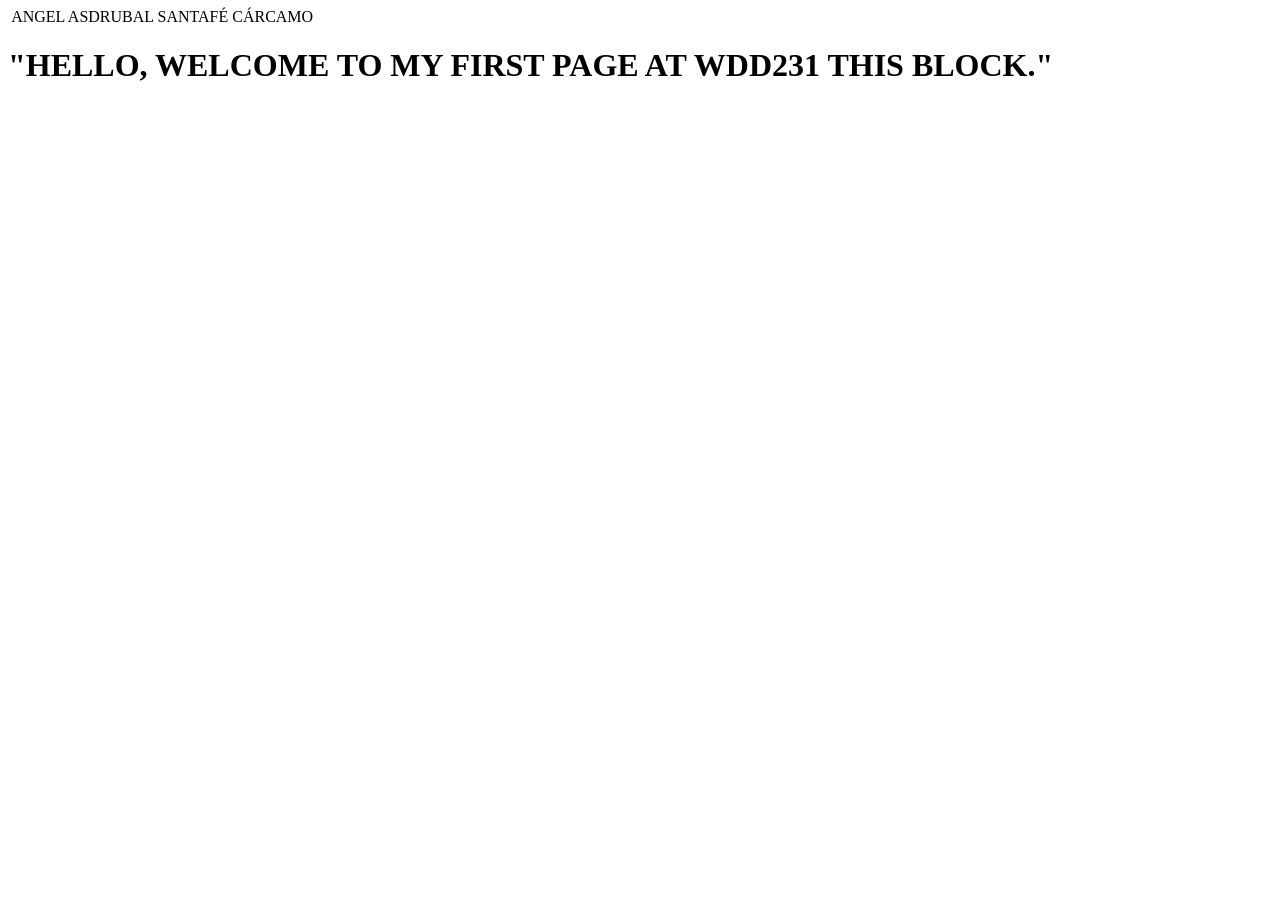
==== index.html @ 03a3fd73 "files created to give sense to the home page activity creation. angel1" ====
<!DOCTYPE html>
<html lang="en-US">
<head>
    <meta charset="UTF-8">
    <meta name="viewport" content="width=device-width, initial-scale=1.0">
    <meta name="description" content="">
    <meta name="author" content="">
    <title>Document</title>
</head>
<body>
    <header>
        <img src="" alt="">
        <span>
            ANGEL ASDRUBAL SANTAFÉ CÁRCAMO
        </span>
        <nav>
            
        </nav>
    </header>
    <main>
        <h1>"HELLO, WELCOME TO MY FIRST PAGE AT WDD231 THIS BLOCK."</h1>
    </main>
    <footer>

    </footer>
</body>
</html>
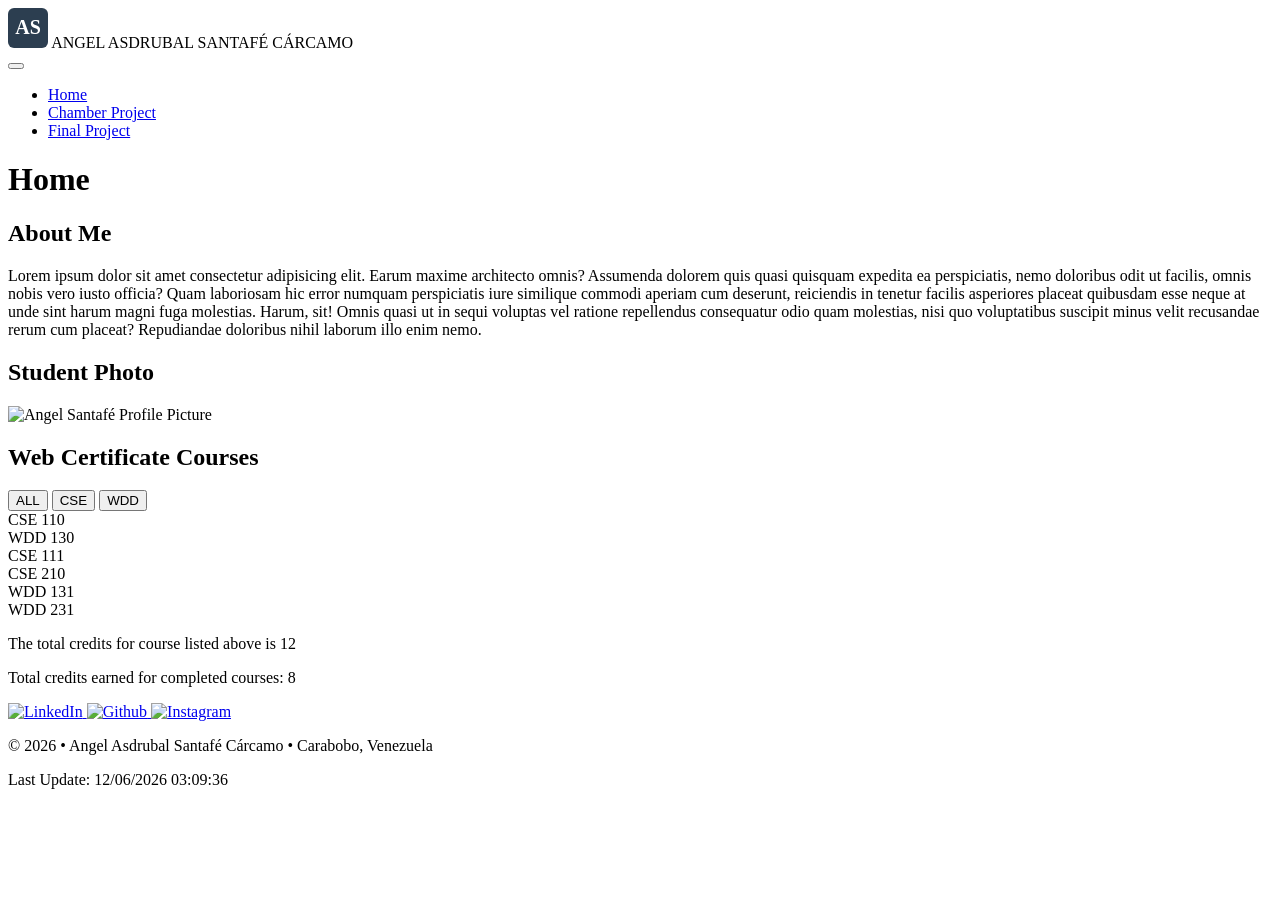
==== commit 6ae116d9: "index and JS files functioning finally" ====
--- a/index.html
+++ b/index.html
@@ -3,25 +3,87 @@
 <head>
     <meta charset="UTF-8">
     <meta name="viewport" content="width=device-width, initial-scale=1.0">
-    <meta name="description" content="">
-    <meta name="author" content="">
-    <title>Document</title>
+    <meta name="description" content="Course Home Page wdd231">
+    <meta name="author" content="Angel Asdrubal Santafé Cárcamo">
+    <title>Course Home Page WDD231 - Angel Santafé</title>
+
+    <!-- Fonts -->
+    <link rel="preconnect" href="https://fonts.googleapis.com">
+    <link rel="preconnect" href="https://fonts.gstatic.com" crossorigin>
+    <link href="https://fonts.googleapis.com/css2?family=Roboto:wght@400;700&display=swap" rel="stylesheet">
+
+    <!-- Styles -->
+    <link rel="stylesheet" href="styles/small.css">
+    <link rel="stylesheet" href="styles/larger.css">
+
+    <!-- Scripts -->
+    <script src="scripts/navigation.js" defer></script>
+    <script src="scripts/dates.js" defer></script>
+    <script src="scripts/course.js" defer></script>
 </head>
 <body>
     <header>
-        <img src="" alt="">
-        <span>
-            ANGEL ASDRUBAL SANTAFÉ CÁRCAMO
-        </span>
-        <nav>
-            
+        <div class="logo-container">
+            <svg class="logo-svg" viewbox="0 0 100 100" width="40" height="40" aria-hidden="true">
+                <rect width="100" height="100" rx="15" fill="#2c3e50" />
+                <text x="50" y="65" font-size="50" fill="#ffffff" text-anchor="middle" font-weight="bold">AS</text>
+            </svg>
+            <span>ANGEL ASDRUBAL SANTAFÉ CÁRCAMO</span>
+        </div>
+        <button id="menu-button" aria-label="Toggle Navigation Menu"></button>
+        <nav id="primary-nav">
+            <ul>
+                <li class="active"><a href="#">Home</a></li>
+                <li><a href="#">Chamber Project</a></li>
+                <li><a href="#">Final Project</a></li>
+            </ul>            
         </nav>
     </header>
     <main>
-        <h1>"HELLO, WELCOME TO MY FIRST PAGE AT WDD231 THIS BLOCK."</h1>
+        <h1>Home</h1>
+        <div class="student-info">
+            <section class="about-me card">
+                <h2>About Me</h2>
+                <p>Lorem ipsum dolor sit amet consectetur adipisicing elit. Earum maxime architecto omnis? Assumenda dolorem quis quasi quisquam expedita ea perspiciatis, nemo doloribus odit ut facilis, omnis nobis vero iusto officia?
+                Quam laboriosam hic error numquam perspiciatis iure similique commodi aperiam cum deserunt, reiciendis in tenetur facilis asperiores placeat quibusdam esse neque at unde sint harum magni fuga molestias. Harum, sit!
+                Omnis quasi ut in sequi voluptas vel ratione repellendus consequatur odio quam molestias, nisi quo voluptatibus suscipit minus velit recusandae rerum cum placeat? Repudiandae doloribus nihil laborum illo enim nemo.
+                </p>
+            </section>
+            <section class="photo card">
+                <h2>Student Photo</h2>
+                <div class="photo-placeholder">
+                    <img src="images/profile.webp" alt="Angel Santafé Profile Picture" width="250" height="250" loading="lazy">
+                </div>
+            </section>
+        </div>
+        <section class="courses-interactive card">
+            <h2>Web Certificate Courses</h2>
+            <div class="filter-buttons">
+                <button id="all-btn" class="btn active">ALL</button>
+                <button id="cse-btn" class="btn">CSE</button>
+                <button id="wdd-btn" class="btn">WDD</button>
+            </div>
+            <div id="course-container" class="course-grid">
+                <!--Container dinamically filled with JS to display the courses.-->
+            </div>
+            <p id="credits-total" class="credits-info"></p>
+            <p id="credits-completed" class="credits-info"></p>
+        </section>
     </main>
     <footer>
-
+        <div class="social-media-links">
+            <a href="https://www.linkedin.com/in/angel-santafe-27b746205/" target="_blank" rel="noopener noreferrer" aria-label="LinkedIn">
+                <img src="images/linkedIn.svg" alt="LinkedIn">
+            </a>
+            <a href="https://github.com/angelsan20/" target="_blank" rel="noopener noreferrer" aria-label="Github">
+                <img src="images/github.svg" alt="Github">
+            </a>
+            <a href="https://www.instagram.com/angelsantafe20/" target="_blank" rel="noopener noreferrer" aria-label="Instagram">
+                <img src="images/instagram.svg" alt="Instagram">
+            </a>
+        </div>
+        <p>&copy; <span id="currentyear"><!--Dinamically filled with JS.--></span> &bull; Angel Asdrubal Santafé Cárcamo &bull; Carabobo, Venezuela</p>
+        <p id="lastModified"><!--Dinamically filled with JS.--></p>
     </footer>
 </body>
 </html>
--- a/styles/larger.css
+++ b/styles/larger.css
@@ -0,0 +1 @@
+/*Contains Media Query to define the screen method of view.*/
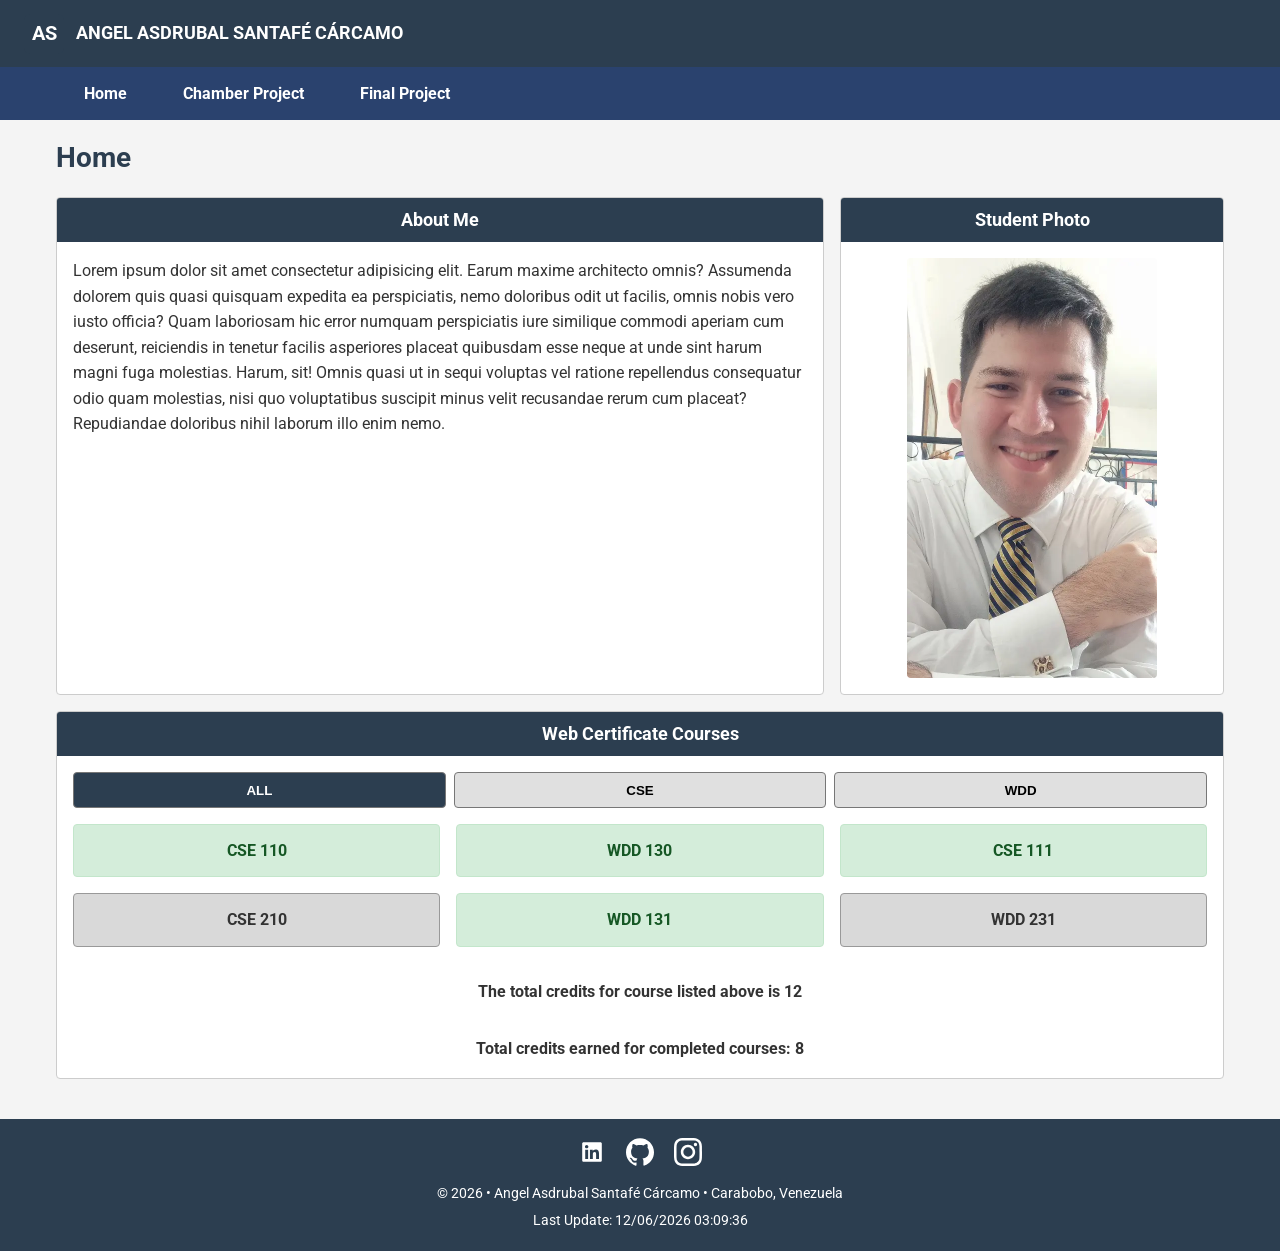
==== commit fd5f0284: "little correction in the html file and finally the styles documents clean of garbage tags and with f" ====
--- a/index.html
+++ b/index.html
@@ -24,7 +24,7 @@
 <body>
     <header>
         <div class="logo-container">
-            <svg class="logo-svg" viewbox="0 0 100 100" width="40" height="40" aria-hidden="true">
+            <svg class="logo-svg" viewBox="0 0 100 100" width="40" height="40" aria-hidden="true">
                 <rect width="100" height="100" rx="15" fill="#2c3e50" />
                 <text x="50" y="65" font-size="50" fill="#ffffff" text-anchor="middle" font-weight="bold">AS</text>
             </svg>
--- a/styles/small.css
+++ b/styles/small.css
@@ -0,0 +1,237 @@
+* {
+    box-sizing: border-box;
+    margin: 0;
+    padding: 0;
+}
+
+body {
+    font-family: 'Roboto', sans-serif;
+    color: #333333;
+    background-color: #f4f4f4;
+    line-height: 1.6;
+    min-width: 320px;
+}
+
+header {
+    background-color: #2c3e50;
+    color: #ffffff;
+    display: flex;
+    flex-wrap: wrap;
+    justify-content: space-between;
+    align-items: center;
+    padding: 0.75rem 1rem;
+}
+
+header .logo-container {
+    display: flex;
+    align-items: center;
+    gap: 0.75rem;
+}
+
+header img, header svg {
+    display: block;
+    border-radius: 4px;
+    object-fit: contain;
+}
+
+header span {
+    font-size: 1.15rem;
+    font-weight: bold;
+    color: #ffffff;
+    line-height: 1;
+}
+
+#menu-button {
+    background: none;
+    border: none;
+    font-size: 1.8rem;
+    cursor: pointer;
+    color: #ffffff;
+    padding: 0.2rem 0.5rem;
+    line-height: 1;
+}
+
+#menu-button::before {
+    content: "☰";
+}
+
+#menu-button.open::before {
+    content: "❌";
+}
+
+header nav {
+    display: none;
+    width: 100%;
+    background-color: #1a252f;
+    margin-top: 0.75rem;
+}
+
+header nav.open {
+    display: block;
+}
+
+header nav ul {
+    list-style: none;
+    padding: 0;
+    margin: 0;
+    display: flex;
+    flex-direction: column;
+}
+
+header nav a {
+    display: block;
+    color: #ffffff;
+    text-decoration: none;
+    padding: 1rem;
+    font-weight: bold;
+    border-bottom: 1px solid #2c3e50;
+    transition: background-color 0.2s ease;
+}
+
+header nav a:hover {
+    background-color: #34495e;
+}
+
+main {
+    padding: 1rem;
+    max-width: 1200px;
+    margin: 0 auto;
+}
+
+main h1 {
+    margin-bottom: 1rem;
+    font-size: 1.75rem;
+    color: #2c3e50;
+}
+
+.student-info {
+    display: flex;
+    flex-direction: column;
+    gap: 1rem;
+    margin-bottom: 1rem;
+}
+
+.card {
+    background-color: #ffffff;
+    border: 1px solid #cccccc;
+    border-radius: 4px;
+    overflow: hidden;
+}
+
+.card h2 {
+    background-color: #2c3e50;
+    color: #ffffff;
+    padding: 0.5rem 1rem;
+    font-size: 1.1rem;
+    text-align: center;
+}
+
+.card p {
+    padding: 1rem;
+}
+
+.photo-placeholder {
+    display: flex;
+    justify-content: center;
+    align-items: center;
+    padding: 1rem;
+}
+
+.photo-placeholder img {
+    max-width: 100%;
+    height: auto;
+    border-radius: 4px;
+}
+
+.filter-buttons {
+    display: flex;
+    justify-content: space-around;
+    padding: 1rem;
+    gap: 0.5rem;
+}
+
+.btn {
+    flex: 1;
+    padding: 0.6rem;
+    border: 1px solid #777777;
+    background-color: #e0e0e0;
+    cursor: pointer;
+    font-weight: bold;
+    border-radius: 4px;
+    transition: background-color 0.3s ease, color 0.3s ease;
+}
+
+.btn:hover, 
+.btn.active {
+    background-color: #2c3e50;
+    color: #ffffff;
+}
+
+.course-grid {
+    display: grid;
+    grid-template-columns: 1fr;
+    gap: 0.75rem;
+    padding: 0 1rem 1rem 1rem;
+}
+
+.course-card {
+    background-color: #d9d9d9;
+    border: 1px solid #999999;
+    padding: 0.8rem;
+    text-align: center;
+    border-radius: 4px;
+    font-weight: bold;
+}
+
+.course-card.completed {
+    background-color: #d4edda;
+    border-color: #c3e6cb;
+    color: #155724;
+}
+
+.credits-info {
+    text-align: center;
+    font-weight: bold;
+    padding: 0.25rem 1rem 0.5rem 1rem;
+}
+
+footer {
+    background-color: #2c3e50;
+    color: #ffffff;
+    text-align: center;
+    padding: 1.2rem 1rem;
+    margin-top: 1.5rem;
+}
+
+footer p {
+    font-size: 0.9rem;
+    margin-top: 0.25rem;
+}
+
+.social-media-links {
+    display: flex;
+    justify-content: center;
+    align-items: center;
+    gap: 1.25rem;
+    margin-bottom: 1rem;
+}
+
+.social-media-links a {
+    display: inline-flex;
+    align-items: center;
+    justify-content: center;
+    transition: transform 0.2s ease;
+}
+
+.social-media-links img {
+    width: 28px;
+    height: 28px;
+    object-fit: contain;
+    filter: brightness(0) invert(1);
+    transition: opacity 0.2s ease, transform 0.2s ease;
+}
+
+.social-media-links a:hover img {
+    opacity: 0.8;
+    transform: translateY(-2px);
+}
--- a/styles/larger.css
+++ b/styles/larger.css
@@ -1 +1,52 @@
-/*Contains Media Query to define the screen method of view.*/+@media screen and (min-width: 768px) {
+    #menu-button {
+        display: none;
+    }
+
+    header {
+        padding: 0.85rem 0 0 0;
+    }
+
+    header .logo-container {
+        padding: 0 1.5rem 0.85rem 1.5rem;
+    }
+
+    header nav {
+        display: block;
+        width: 100%;
+        background-color: #2a426e;
+        margin-top: 0;
+    }
+
+    header nav ul {
+        display: flex;
+        flex-direction: row;
+        justify-content: flex-start;
+        max-width: 1200px;
+        margin: 0 auto;
+        padding: 0 1rem;
+    }
+
+    header nav a {
+        border-bottom: none;
+        padding: 0.85rem 1.75rem;
+        font-size: 1rem;
+        background-color: transparent;
+    }
+
+    header nav a:hover {
+        background-color: #7598bb;
+    }
+
+    .student-info {
+        display: grid;
+        grid-template-columns: 2fr 1fr;
+        gap: 1rem;
+    }
+
+    .course-grid {
+        display: grid;
+        grid-template-columns: repeat(3, 1fr);
+        gap: 1rem;
+    }
+}
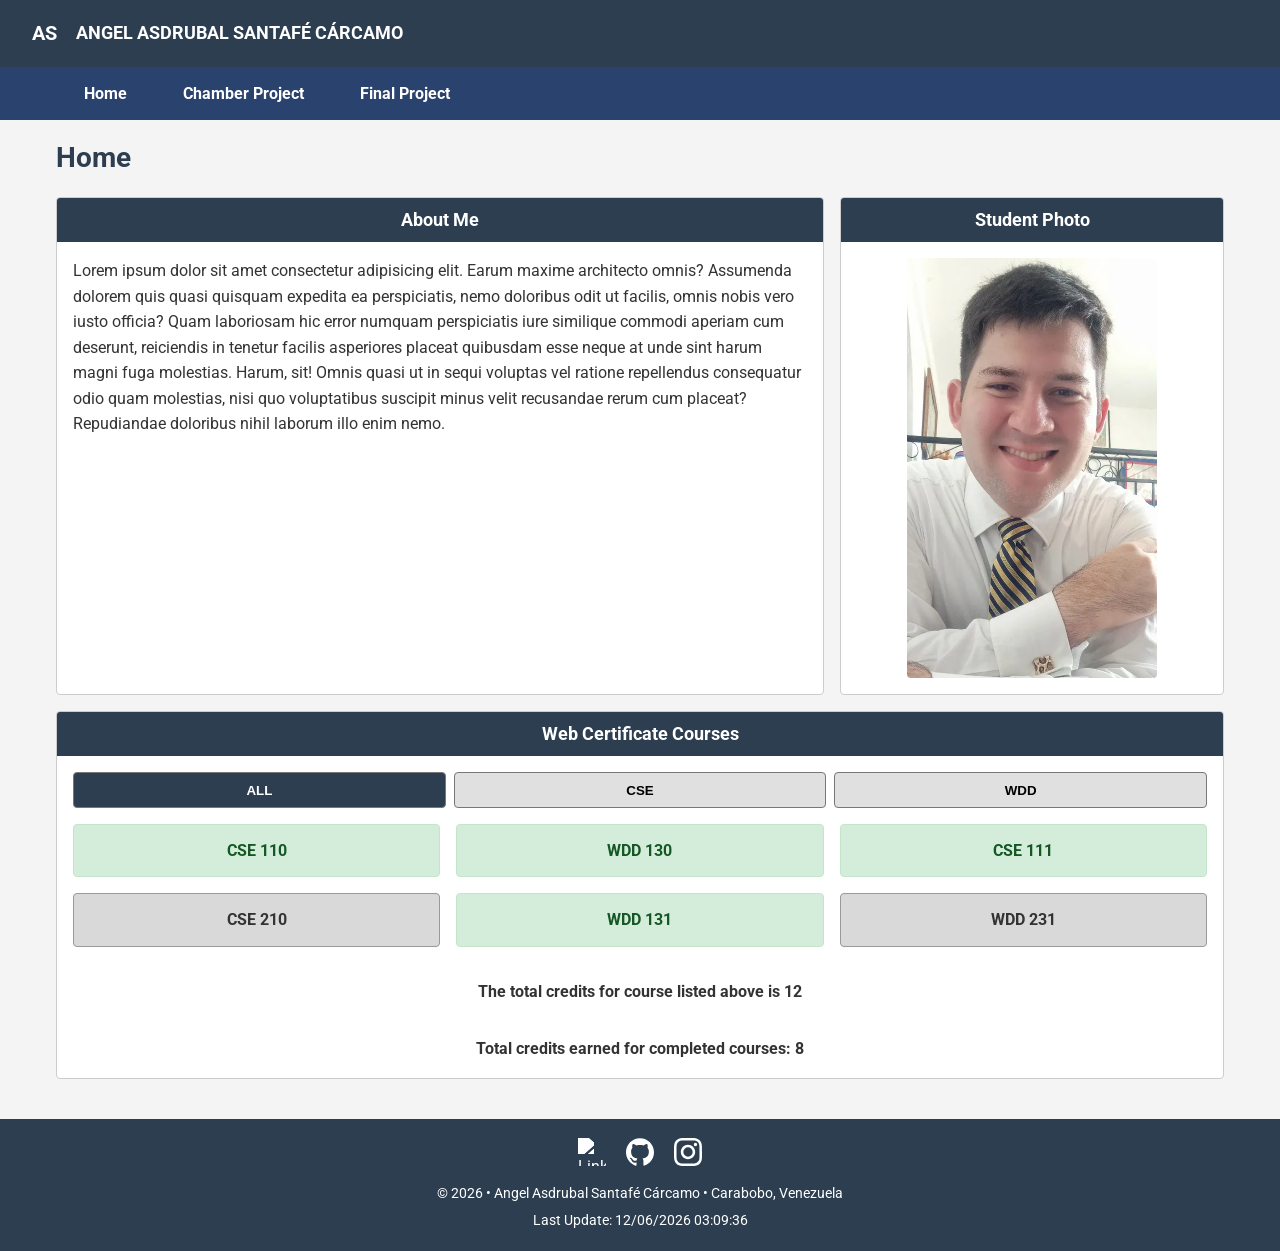
==== commit aee39401: "letter case correction after use the audit tool" ====
--- a/index.html
+++ b/index.html
@@ -73,7 +73,7 @@
     <footer>
         <div class="social-media-links">
             <a href="https://www.linkedin.com/in/angel-santafe-27b746205/" target="_blank" rel="noopener noreferrer" aria-label="LinkedIn">
-                <img src="images/linkedIn.svg" alt="LinkedIn">
+                <img src="images/linkedin.svg" alt="LinkedIn">
             </a>
             <a href="https://github.com/angelsan20/" target="_blank" rel="noopener noreferrer" aria-label="Github">
                 <img src="images/github.svg" alt="Github">
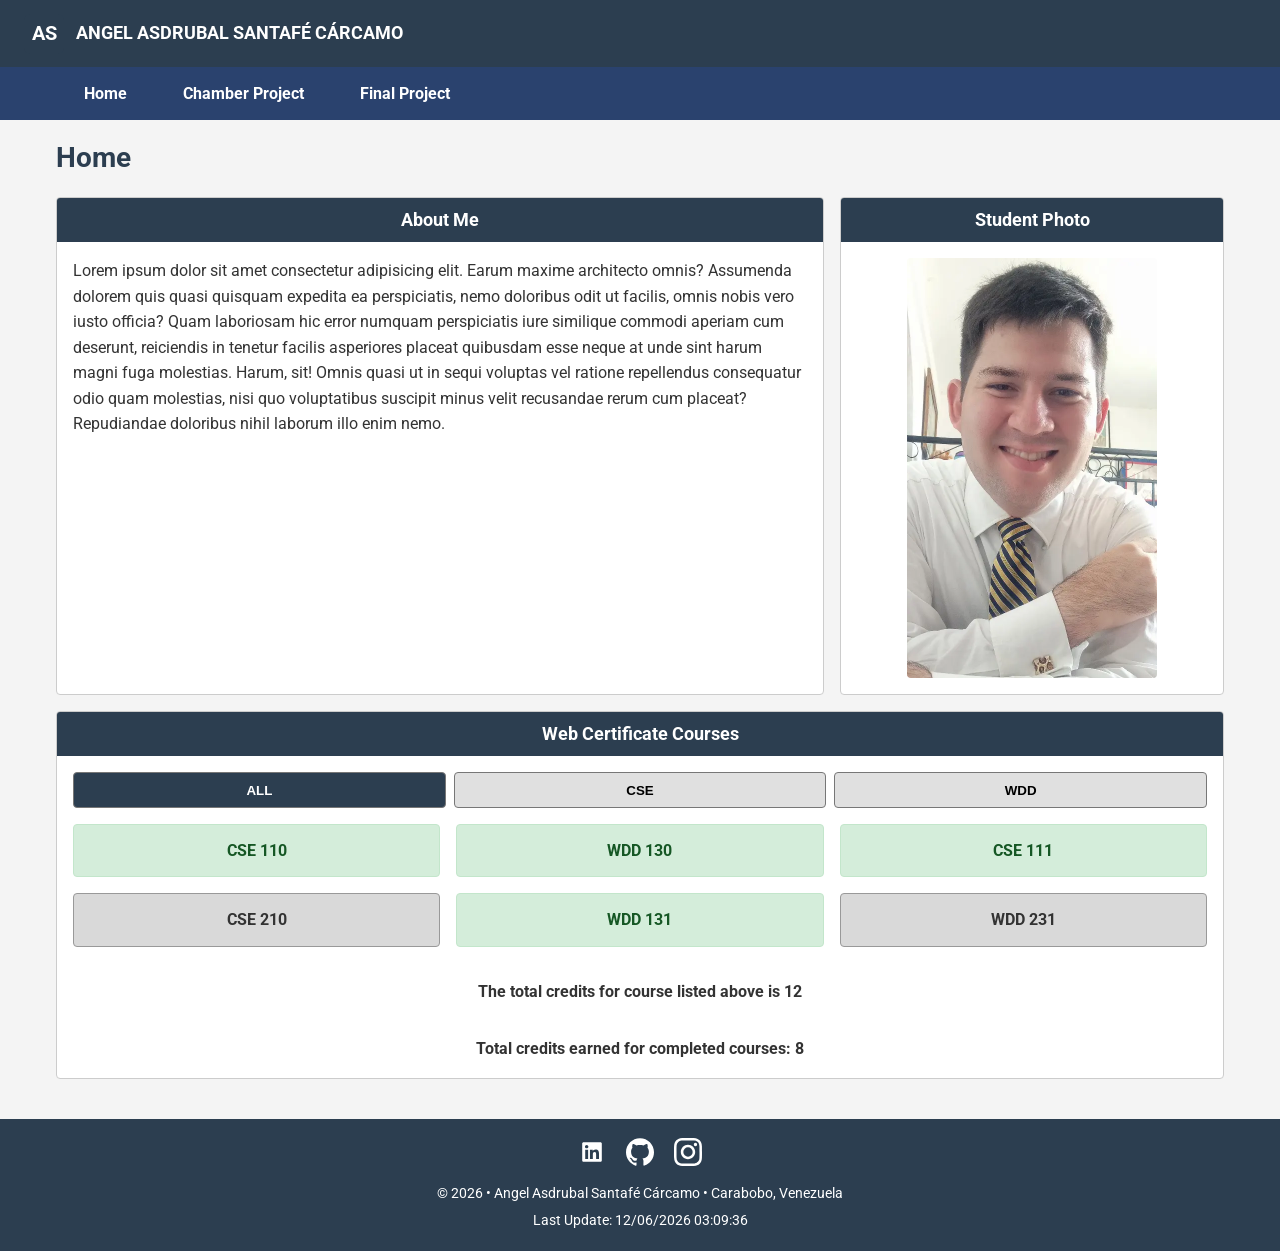
==== commit 8538378c: "A little additional corrections to improve the HEAD section." ====
--- a/index.html
+++ b/index.html
@@ -3,7 +3,7 @@
 <head>
     <meta charset="UTF-8">
     <meta name="viewport" content="width=device-width, initial-scale=1.0">
-    <meta name="description" content="Course Home Page wdd231">
+    <meta name="description" content="Course Home Page wdd231, designed to give a little indtroduce myself of the student and to have accesss to the links for the projects assigned to this block, this page includes a JS interactive section to check the Web Certificate Courses the credits and which courses the student have passed.">
     <meta name="author" content="Angel Asdrubal Santafé Cárcamo">
     <title>Course Home Page WDD231 - Angel Santafé</title>
 
@@ -73,13 +73,13 @@
     <footer>
         <div class="social-media-links">
             <a href="https://www.linkedin.com/in/angel-santafe-27b746205/" target="_blank" rel="noopener noreferrer" aria-label="LinkedIn">
-                <img src="images/linkedin.svg" alt="LinkedIn">
+                <img src="images/linkedin.svg" alt="LinkedIn-logo link to author personal profile">
             </a>
             <a href="https://github.com/angelsan20/" target="_blank" rel="noopener noreferrer" aria-label="Github">
-                <img src="images/github.svg" alt="Github">
+                <img src="images/github.svg" alt="Github-logo link to author personal profile">
             </a>
             <a href="https://www.instagram.com/angelsantafe20/" target="_blank" rel="noopener noreferrer" aria-label="Instagram">
-                <img src="images/instagram.svg" alt="Instagram">
+                <img src="images/instagram.svg" alt="Instagram-logo link to author personal profile">
             </a>
         </div>
         <p>&copy; <span id="currentyear"><!--Dinamically filled with JS.--></span> &bull; Angel Asdrubal Santafé Cárcamo &bull; Carabobo, Venezuela</p>
